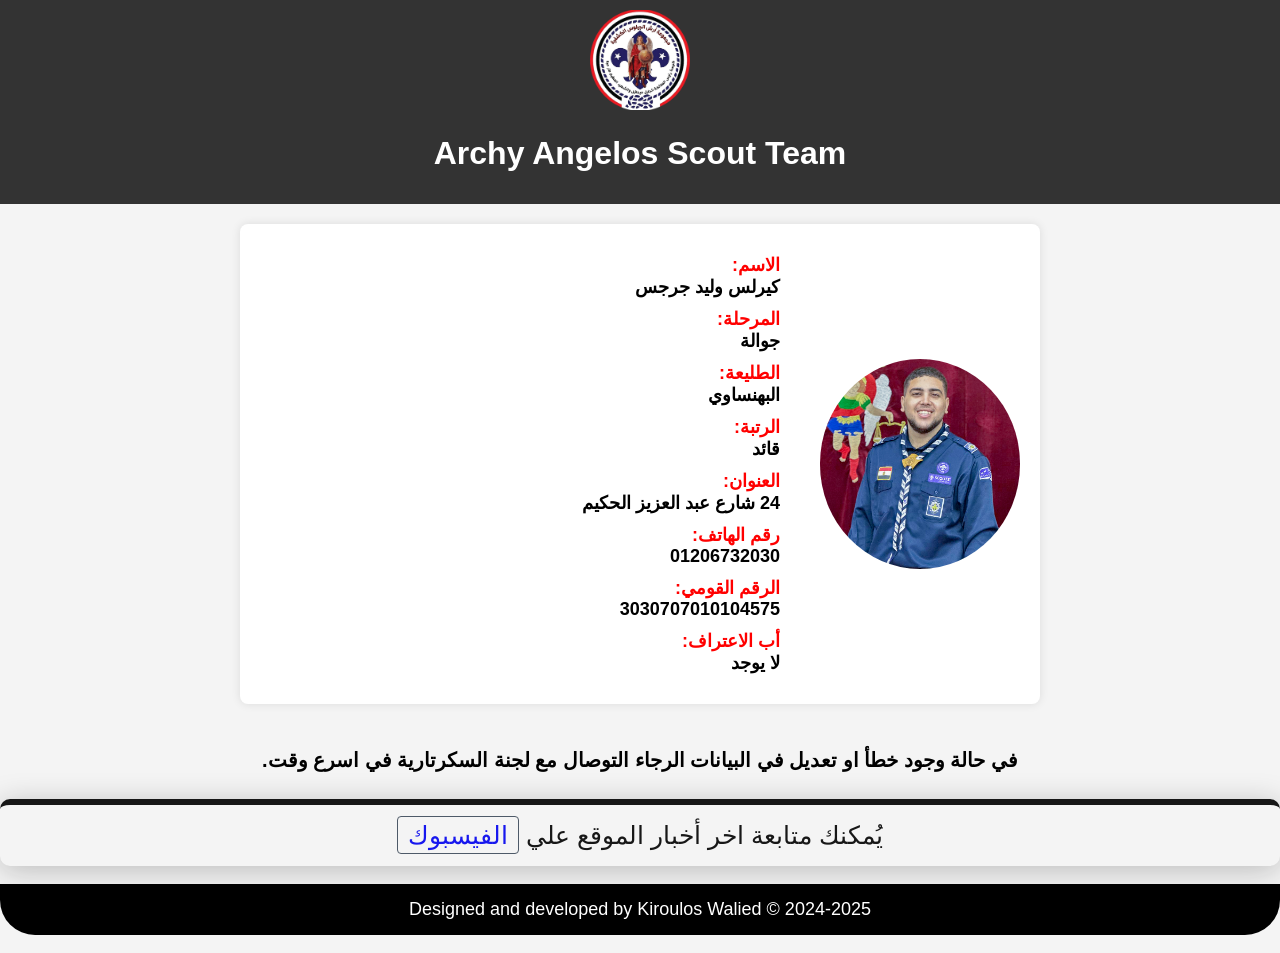
==== index.html @ 1ac4bb94 "Add files via upload" ====
<!DOCTYPE html>
<html lang="ar">
<head>
    <meta charset="UTF-8">
    <meta name="viewport" content="width=device-width, initial-scale=1.0">
    <title> ملف شخصي لـ</title>
    <link rel="stylesheet" href="styles.css">
    <link rel="website icon" type="icon" href="logo-ch2-min.png">
</head>
<body>
    <div class="header">
        <img src="logo-ch2-min.png" alt="team logo" >
        <h1>Archy Angelos Scout Team</h1>
    </div>
    <div class="profile-container">
        <div class="profile-photo">
            <img src="kiroulos-walied.jpg" alt="الصورة الشخصية">
        </div>
        <div class="profile-details">
            <p><strong>الاسم:</strong> كيرلس وليد جرجس</p>
            <p><strong>المرحلة:</strong> جوالة</p>
            <p><strong>الطليعة:</strong> البهنساوي</p>
            <p><strong>الرتبة:</strong> قائد</p>
            <p><strong>العنوان:</strong> 24 شارع عبد العزيز الحكيم </p>
            <p><strong>رقم الهاتف:</strong>01206732030</p>
            <p><strong>الرقم القومي:</strong>3030707010104575</p>
            <p><strong>أب الاعتراف:</strong>لا يوجد</p>
        </div>
    </div>
    <br>
    <h2>في حالة وجود خطأ او تعديل  في البيانات الرجاء التوصال مع لجنة السكرتارية في اسرع وقت.</h2>
    <footer>
        <p class="follow">
                يُمكنك متابعة اخر أخبار الموقع علي
        
          <a href="https://www.facebook.com/groups/1890959727697369">
               الفيسبوك
             </a>
              </p>
              <p class="design">Designed and developed by Kiroulos Walied © 2024-2025</p>
    </footer>
</body>
</html>
---- styles.css ----
body {
    font-family: Arial, sans-serif;
    background-color: #f4f4f4;
    margin: 0;
    padding: 0;
    display: flex;
    flex-direction: column;
    align-items: center;
    min-height: 100vh;
    direction: rtl;
}
.header img{
    width: 100px;
    height: 100px;
    object-fit: cover;
    

}
   h1{
    text-align: center;
    font: 30px
    ;
   }

.header {
    text-align: center;
    background-color: #333;
    color: white;
    width: 100%;
    padding: 10px 0;
}

.profile-container {
    display: flex;
    background-color: #fff;
    box-shadow: 0 0 10px rgba(0, 0, 0, 0.1);
    border-radius: 8px;
    overflow: hidden;
    max-width: 800px;
    width: 100%;
    margin-top: 20px;
    flex-wrap: wrap;
}

.profile-photo {
    flex: 0 0 200px;
    display: flex;
    justify-content: center;
    align-items: center;
    padding: 20px;
}

.profile-photo img {
    width: 100%;
    height: auto;
    border-radius: 50%;
}

.profile-details {
    padding: 20px;
    flex-grow: 1;
}

.profile-details p {
    margin: 10px 0;
    font-size: 18px;
    font-weight: bold;
}

.profile-details strong {
    display: block;
    width: 150px;
    color: red;
}

@media (max-width: 768px) {
    .profile-container {
        flex-direction: column;
        align-items: center;
    }

    .profile-photo {
        width: 100%;
        padding: 10px;
    }

    .profile-photo img {
        width: 150px;
        height: 150px;
    }

    .profile-details {
        text-align: center;
        padding: 10px;
    }
}
footer {
    text-align: center;
    width: 100%; 
    margin: 0;
    padding: 0;
    font-size: 25px;
    
  }
  
  .design {
    background-color: #000000;
    color: #fff;
    padding: 15px;
    text-align: center;
  width: auto;
    border-bottom-left-radius: 35px;
    border-bottom-right-radius: 35px;
    font-size: 18px;
  }
  
  .follow {
    box-shadow: 0 5px 30px 0 rgb(0 0 0 / 25%);
    border-radius: 10px;
    padding: 16px 0;
    text-align: center;
    margin: 0 auto 10px;
    border-top: 6px solid #000000;
  width: fit-content;
    opacity: 0.9;
    width: 100%;
  }
  
  .follow a {
    border: 1px solid #3d4a59;
    border-radius: 4px;
    padding: 4px 10px;
    text-decoration: none;
    font-size: p;
  }
  
  .follow a:hover {
    padding: 5px 12px;
    background-color: rgb(16, 73, 243);
    color: #fff;
  }
  h2{
    text-align: center;
    padding: 10px;
    font-size: 20px;
  }
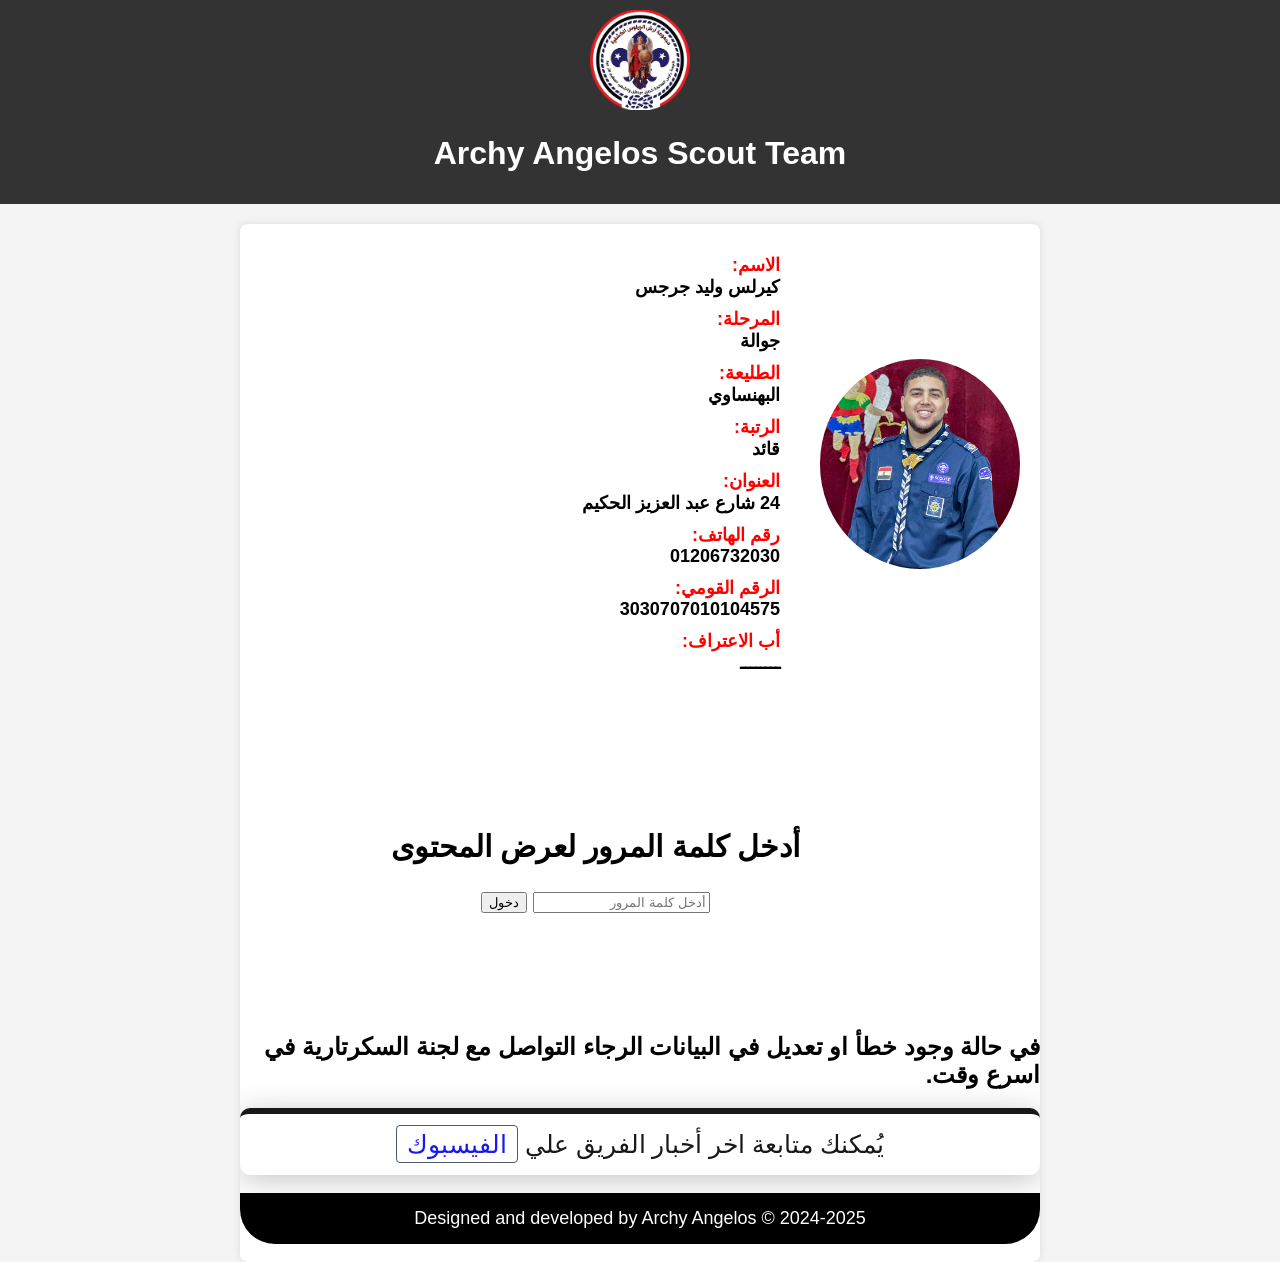
==== commit b57f2f4c: "Add files via upload" ====
--- a/index.html
+++ b/index.html
@@ -3,9 +3,10 @@
 <head>
     <meta charset="UTF-8">
     <meta name="viewport" content="width=device-width, initial-scale=1.0">
-    <title> ملف شخصي لـ</title>
+    <title>kiroulos-walied ملف شخصي لـ</title>
     <link rel="stylesheet" href="styles.css">
     <link rel="website icon" type="icon" href="logo-ch2-min.png">
+    <script src="script.js"></script>
 </head>
 <body>
     <div class="header">
@@ -24,20 +25,37 @@
             <p><strong>العنوان:</strong> 24 شارع عبد العزيز الحكيم </p>
             <p><strong>رقم الهاتف:</strong>01206732030</p>
             <p><strong>الرقم القومي:</strong>3030707010104575</p>
-            <p><strong>أب الاعتراف:</strong>لا يوجد</p>
+            <p><strong>أب الاعتراف:</strong>ــــــــ</p>
         </div>
+
+        <section>
+            <h2>أدخل كلمة المرور لعرض المحتوى</h2>
+            <input type="password" id="passwordInput" placeholder="أدخل كلمة المرور">
+            <button onclick="checkPassword()">دخول</button>
+        </section>
+ 
+        <div class="praivte-data" id="praivte-data">
+            <h3>محتوى خاص:</h3>
+            <!-- <p><strong>الاسم:</strong> كيرلس وليد جرجس</p>
+            <p><strong>المرحلة:</strong> جوالة</p>
+            <p><strong>الطليعة:</strong> البهنساوي</p>
+            <p><strong>الرتبة:</strong> قائد</p>
+            <p><strong>العنوان:</strong> 24 شارع عبد العزيز الحكيم </p>
+            <p><strong>رقم الهاتف:</strong>01206732030</p>
+            <p><strong>الرقم القومي:</strong>3030707010104575</p>
+            <p><strong>أب الاعتراف:</strong>لا يوجد</p> -->
     </div>
     <br>
-    <h2>في حالة وجود خطأ او تعديل  في البيانات الرجاء التوصال مع لجنة السكرتارية في اسرع وقت.</h2>
+    <h2>في حالة وجود خطأ او تعديل  في البيانات الرجاء التواصل مع لجنة السكرتارية في اسرع وقت.</h2>
     <footer>
         <p class="follow">
-                يُمكنك متابعة اخر أخبار الموقع علي
+                يُمكنك متابعة اخر أخبار الفريق علي
         
           <a href="https://www.facebook.com/groups/1890959727697369">
                الفيسبوك
              </a>
               </p>
-              <p class="design">Designed and developed by Kiroulos Walied © 2024-2025</p>
+              <p class="design">Designed and developed by Archy Angelos © 2024-2025</p>
     </footer>
 </body>
 </html>
--- a/styles.css
+++ b/styles.css
@@ -96,6 +96,18 @@
         padding: 10px;
     }
 }
+.praivte-data {
+  display: none; /* يكون المحتوى مخفياً افتراضياً */
+  text-align: center;
+  font-size: 30px;
+  
+}
+.praivte-data h3{
+  text-align: center;
+  font-weight: 550;
+  
+
+}
 footer {
     text-align: center;
     width: 100%; 
@@ -141,8 +153,10 @@
     background-color: rgb(16, 73, 243);
     color: #fff;
   }
-  h2{
+  section{
     text-align: center;
-    padding: 10px;
+    padding: 100px;
+    padding-right: 30%;
     font-size: 20px;
+    
   }
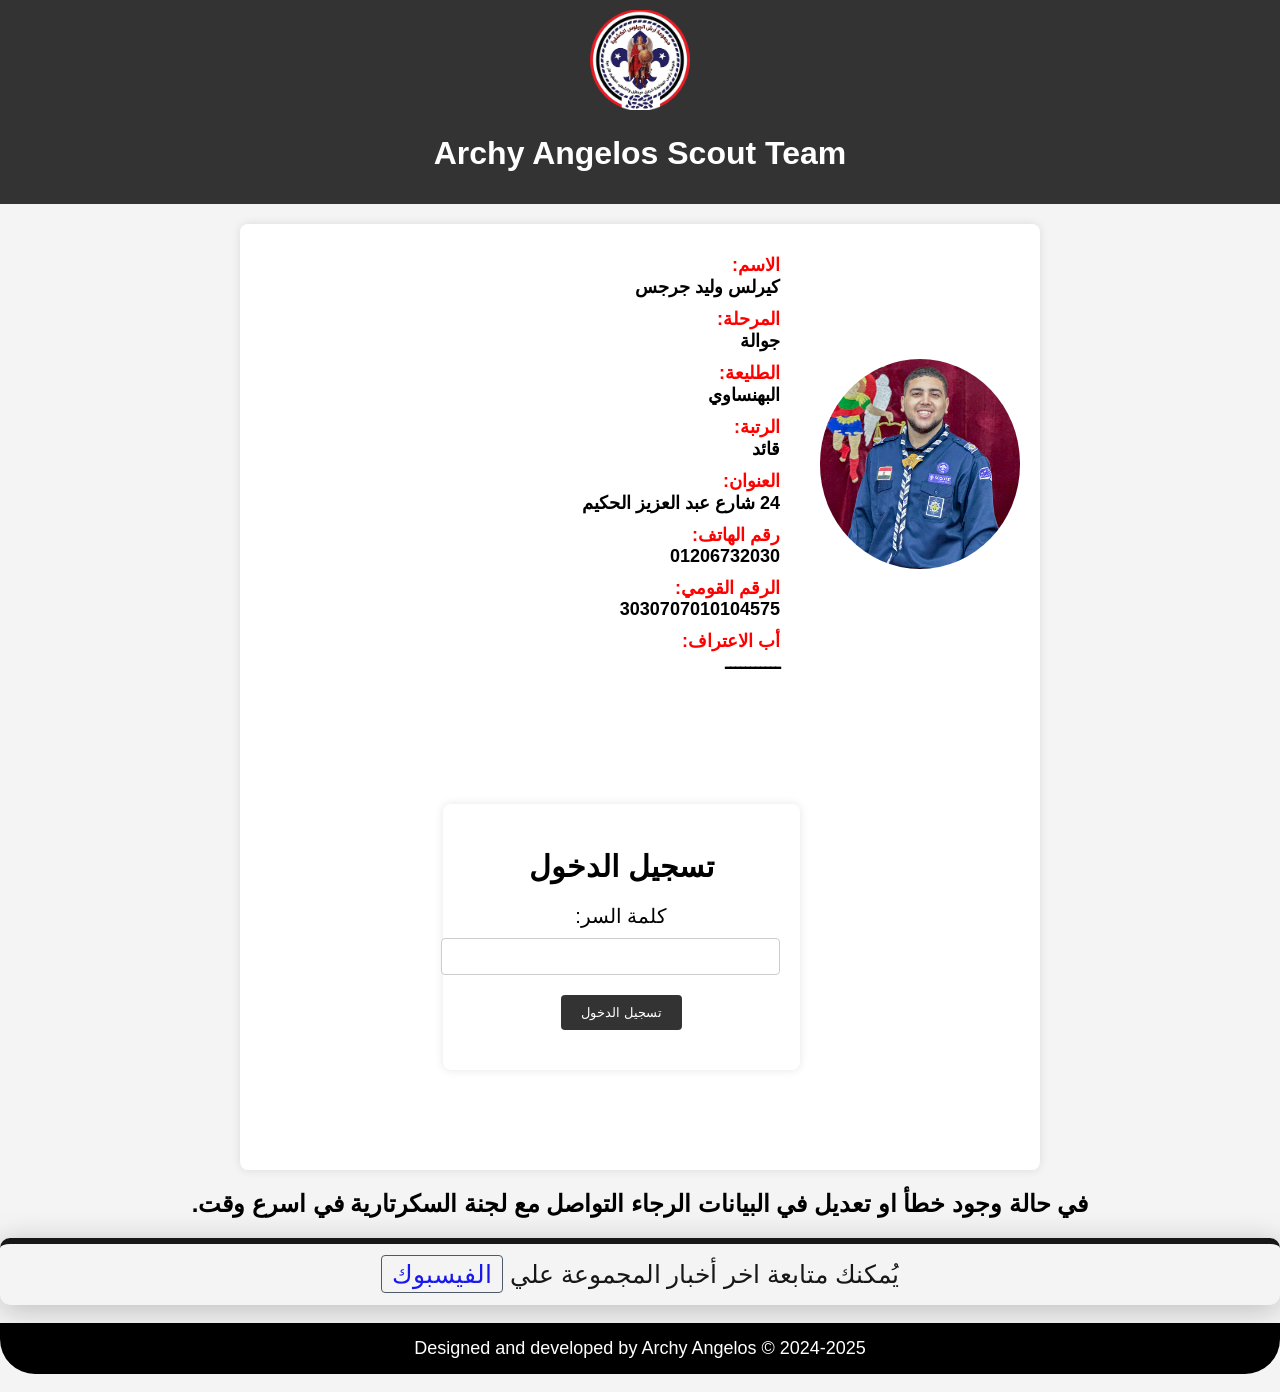
==== commit dbde5344: "Add files via upload" ====
--- a/index.html
+++ b/index.html
@@ -3,10 +3,10 @@
 <head>
     <meta charset="UTF-8">
     <meta name="viewport" content="width=device-width, initial-scale=1.0">
-    <title>kiroulos-walied ملف شخصي لـ</title>
+    <title>Kiroulos-Walied ملف شخصي لـ</title>
     <link rel="stylesheet" href="styles.css">
+    <script defer src="script.js"></script>
     <link rel="website icon" type="icon" href="logo-ch2-min.png">
-    <script src="script.js"></script>
 </head>
 <body>
     <div class="header">
@@ -25,37 +25,34 @@
             <p><strong>العنوان:</strong> 24 شارع عبد العزيز الحكيم </p>
             <p><strong>رقم الهاتف:</strong>01206732030</p>
             <p><strong>الرقم القومي:</strong>3030707010104575</p>
-            <p><strong>أب الاعتراف:</strong>ــــــــ</p>
+            <p><strong>أب الاعتراف:</strong>ـــــــــــ</p>
         </div>
+        <section>
+            <div class="login-container">
+                <h2>تسجيل الدخول</h2>
+                <form id="login-form">
+                    <label for="password">كلمة السر:</label>
+                    <input type="password" id="password" name="password" required>
+                    <button type="submit">تسجيل الدخول</button>
+                </form>
+                <p id="error-message" class="error"></p>
+        </section>
+        </div>
+</div>
+<h2>في حالة وجود خطأ او تعديل  في البيانات الرجاء التواصل مع لجنة السكرتارية في اسرع وقت.</h2>
+<footer>
+    <p class="follow">
+            يُمكنك متابعة اخر أخبار المجموعة علي
+    
+      <a href="https://www.facebook.com/groups/1890959727697369">
+           الفيسبوك
+         </a>
+          </p>
+          <p class="design">Designed and developed by Archy Angelos © 2024-2025</p>
+</footer>
 
-        <section>
-            <h2>أدخل كلمة المرور لعرض المحتوى</h2>
-            <input type="password" id="passwordInput" placeholder="أدخل كلمة المرور">
-            <button onclick="checkPassword()">دخول</button>
-        </section>
- 
-        <div class="praivte-data" id="praivte-data">
-            <h3>محتوى خاص:</h3>
-            <!-- <p><strong>الاسم:</strong> كيرلس وليد جرجس</p>
-            <p><strong>المرحلة:</strong> جوالة</p>
-            <p><strong>الطليعة:</strong> البهنساوي</p>
-            <p><strong>الرتبة:</strong> قائد</p>
-            <p><strong>العنوان:</strong> 24 شارع عبد العزيز الحكيم </p>
-            <p><strong>رقم الهاتف:</strong>01206732030</p>
-            <p><strong>الرقم القومي:</strong>3030707010104575</p>
-            <p><strong>أب الاعتراف:</strong>لا يوجد</p> -->
-    </div>
-    <br>
-    <h2>في حالة وجود خطأ او تعديل  في البيانات الرجاء التواصل مع لجنة السكرتارية في اسرع وقت.</h2>
-    <footer>
-        <p class="follow">
-                يُمكنك متابعة اخر أخبار الفريق علي
-        
-          <a href="https://www.facebook.com/groups/1890959727697369">
-               الفيسبوك
-             </a>
-              </p>
-              <p class="design">Designed and developed by Archy Angelos © 2024-2025</p>
-    </footer>
+   
+
+
 </body>
 </html>
--- a/styles.css
+++ b/styles.css
@@ -1,4 +1,3 @@
-
 
 body {
     font-family: Arial, sans-serif;
@@ -159,4 +158,53 @@
     padding-right: 30%;
     font-size: 20px;
     
-  }+  }
+  section{
+    text-align: center;
+    padding: 100px;
+    padding-right: 30%;
+    font-size: 20px;
+
+  }
+.login-container {
+    background-color: #fff;
+    padding: 20px;
+    box-shadow: 0 0 10px rgba(0, 0, 0, 0.1);
+    border-radius: 8px;
+    text-align: center;
+}
+
+.login-container h2 {
+    margin-bottom: 20px;
+}
+
+.login-container label {
+    display: block;
+    margin-bottom: 10px;
+}
+
+.login-container input {
+    width: 100%;
+    padding: 10px;
+    margin-bottom: 20px;
+    border: 1px solid #ccc;
+    border-radius: 4px;
+}
+
+.login-container button {
+    padding: 10px 20px;
+    background-color: #333;
+    color: white;
+    border: none;
+    border-radius: 4px;
+    cursor: pointer;
+}
+
+.login-container button:hover {
+    background-color: #555;
+}
+
+.error {
+    color: red;
+    margin-top: 10px;
+}
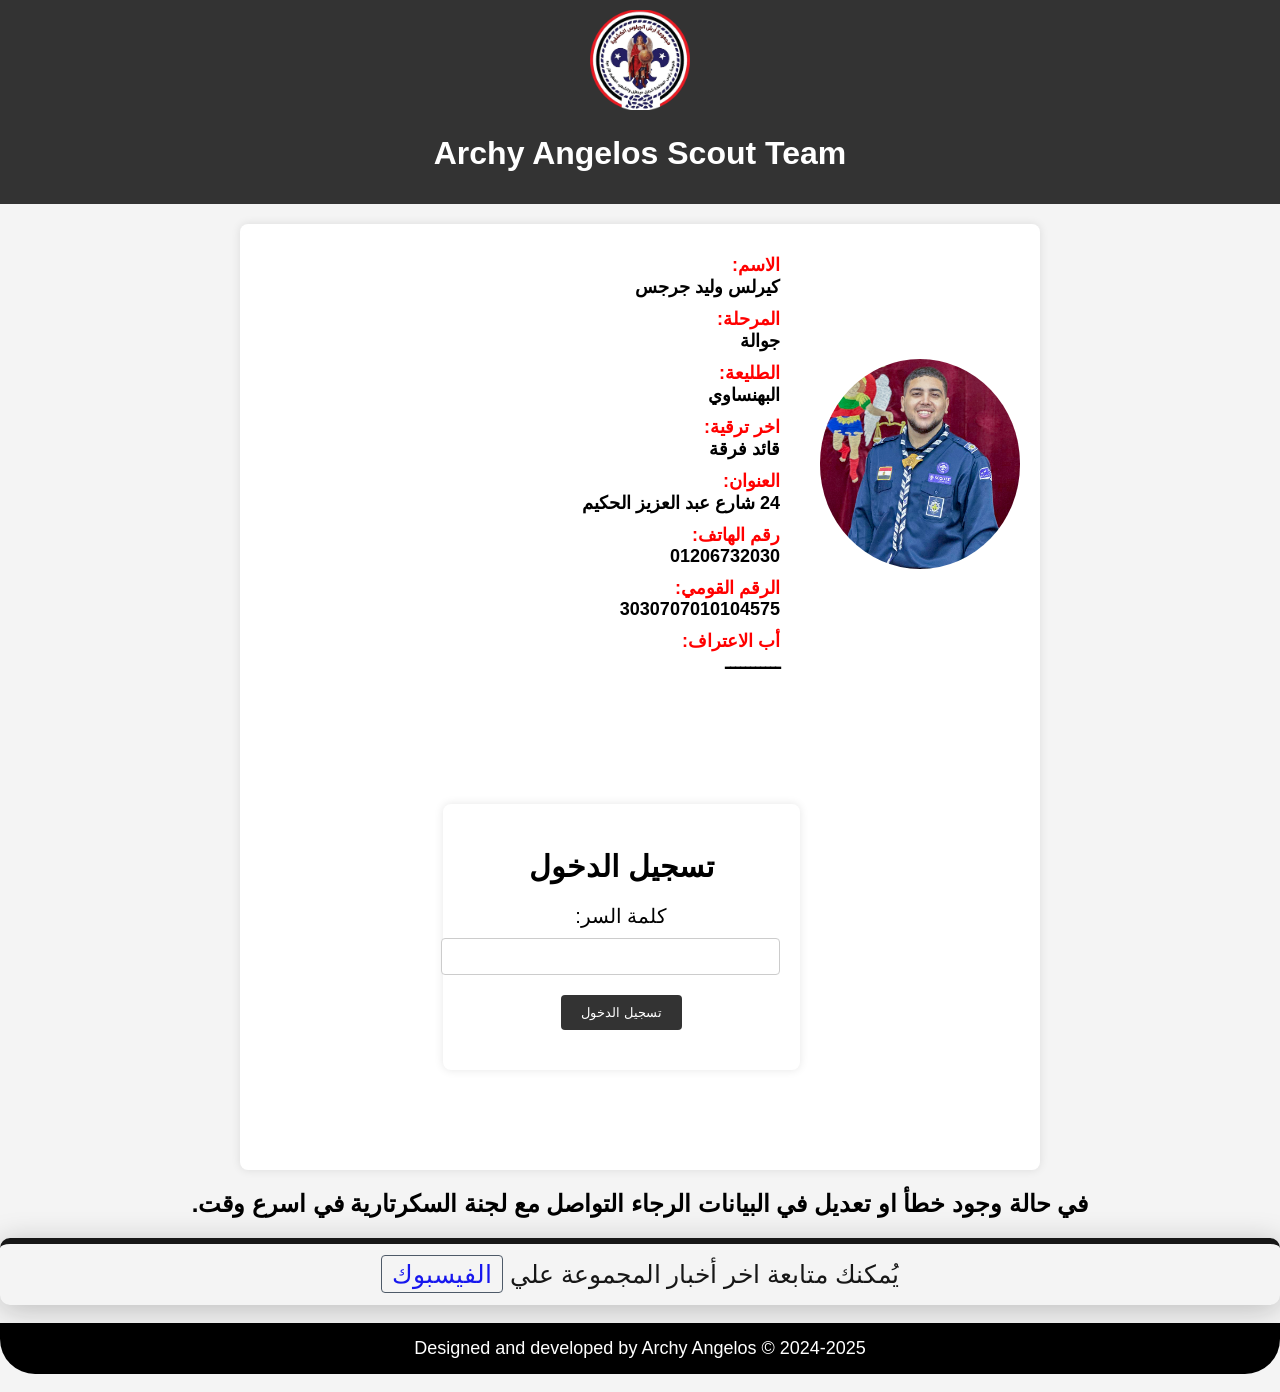
==== commit 78caa2de: "Update index.html" ====
--- a/index.html
+++ b/index.html
@@ -21,7 +21,7 @@
             <p><strong>الاسم:</strong> كيرلس وليد جرجس</p>
             <p><strong>المرحلة:</strong> جوالة</p>
             <p><strong>الطليعة:</strong> البهنساوي</p>
-            <p><strong>الرتبة:</strong> قائد</p>
+            <p><strong>اخر ترقية:</strong> قائد فرقة</p>
             <p><strong>العنوان:</strong> 24 شارع عبد العزيز الحكيم </p>
             <p><strong>رقم الهاتف:</strong>01206732030</p>
             <p><strong>الرقم القومي:</strong>3030707010104575</p>
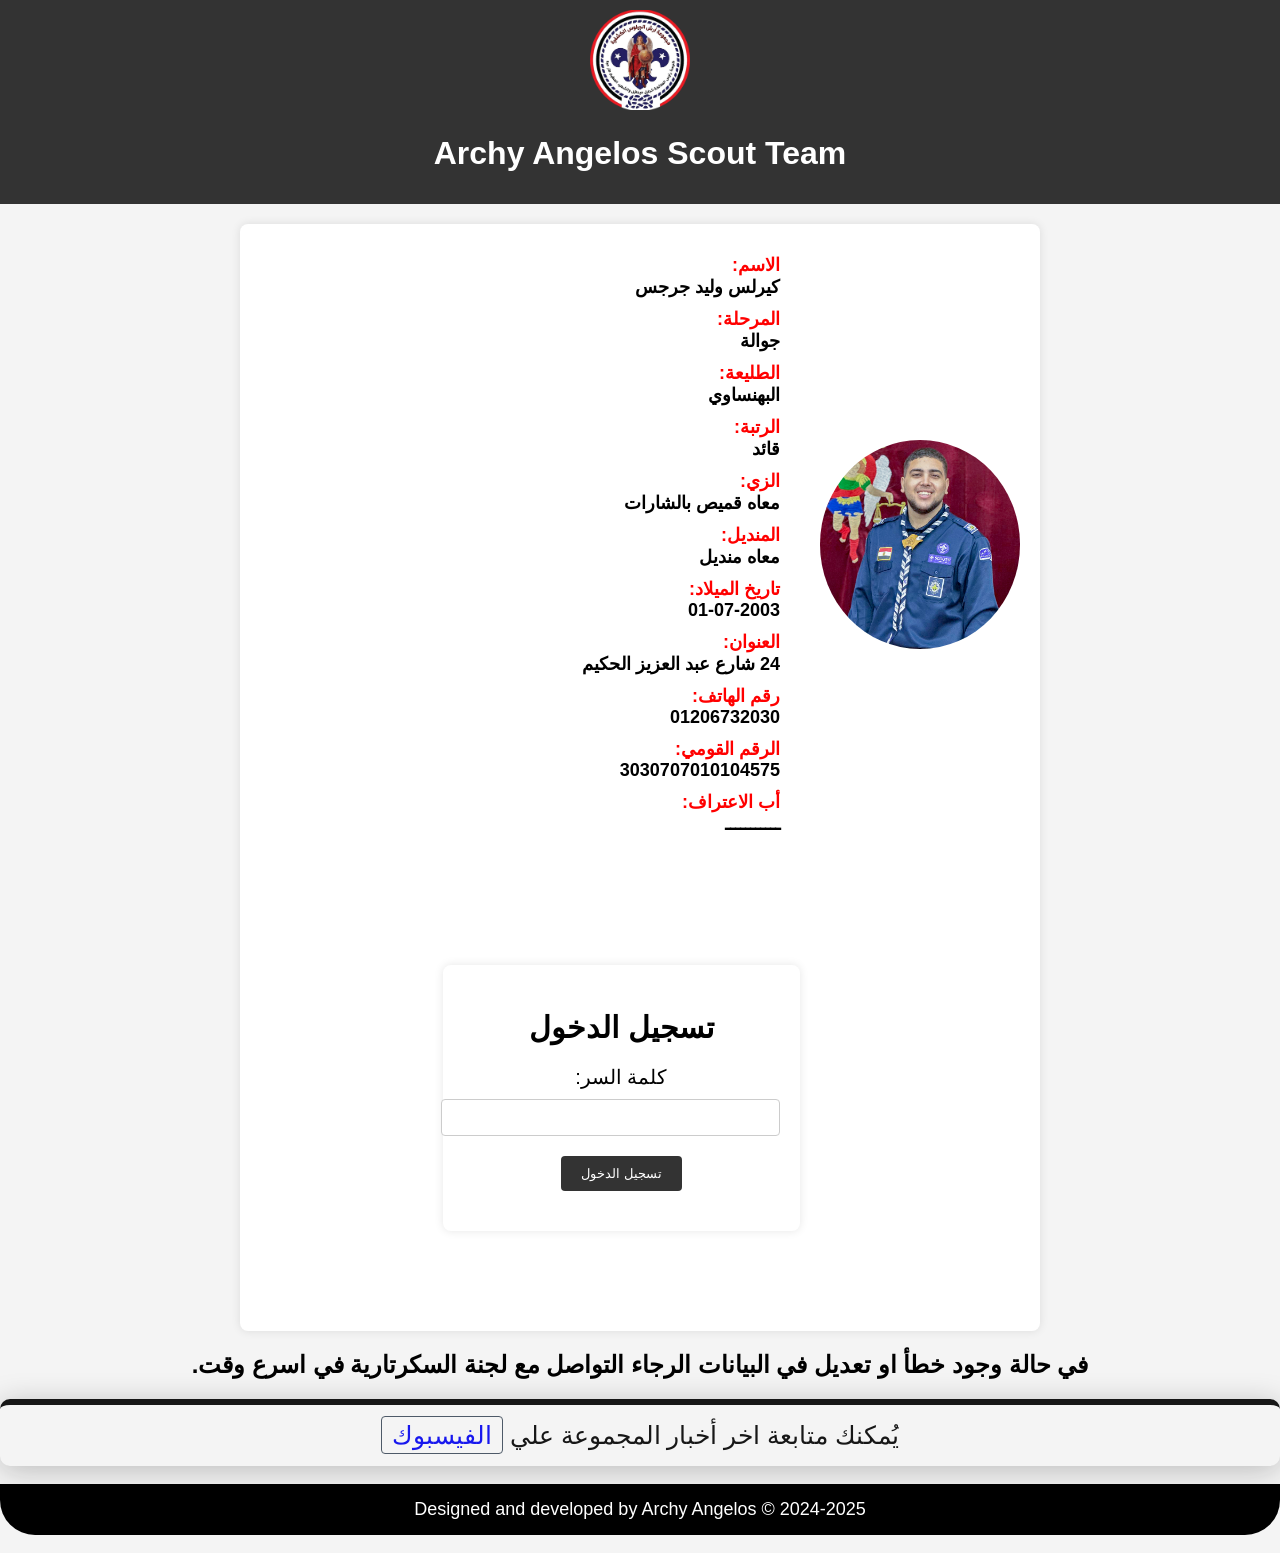
==== commit 5cf1c730: "Add files via upload" ====
--- a/index.html
+++ b/index.html
@@ -21,7 +21,10 @@
             <p><strong>الاسم:</strong> كيرلس وليد جرجس</p>
             <p><strong>المرحلة:</strong> جوالة</p>
             <p><strong>الطليعة:</strong> البهنساوي</p>
-            <p><strong>اخر ترقية:</strong> قائد فرقة</p>
+            <p><strong>الرتبة:</strong> قائد</p>
+            <p><strong>الزي:</strong> معاه قميص بالشارات</p>
+            <p><strong>المنديل:</strong>معاه منديل</p>
+            <p><strong>تاريخ الميلاد:</strong>01-07-2003</p>
             <p><strong>العنوان:</strong> 24 شارع عبد العزيز الحكيم </p>
             <p><strong>رقم الهاتف:</strong>01206732030</p>
             <p><strong>الرقم القومي:</strong>3030707010104575</p>
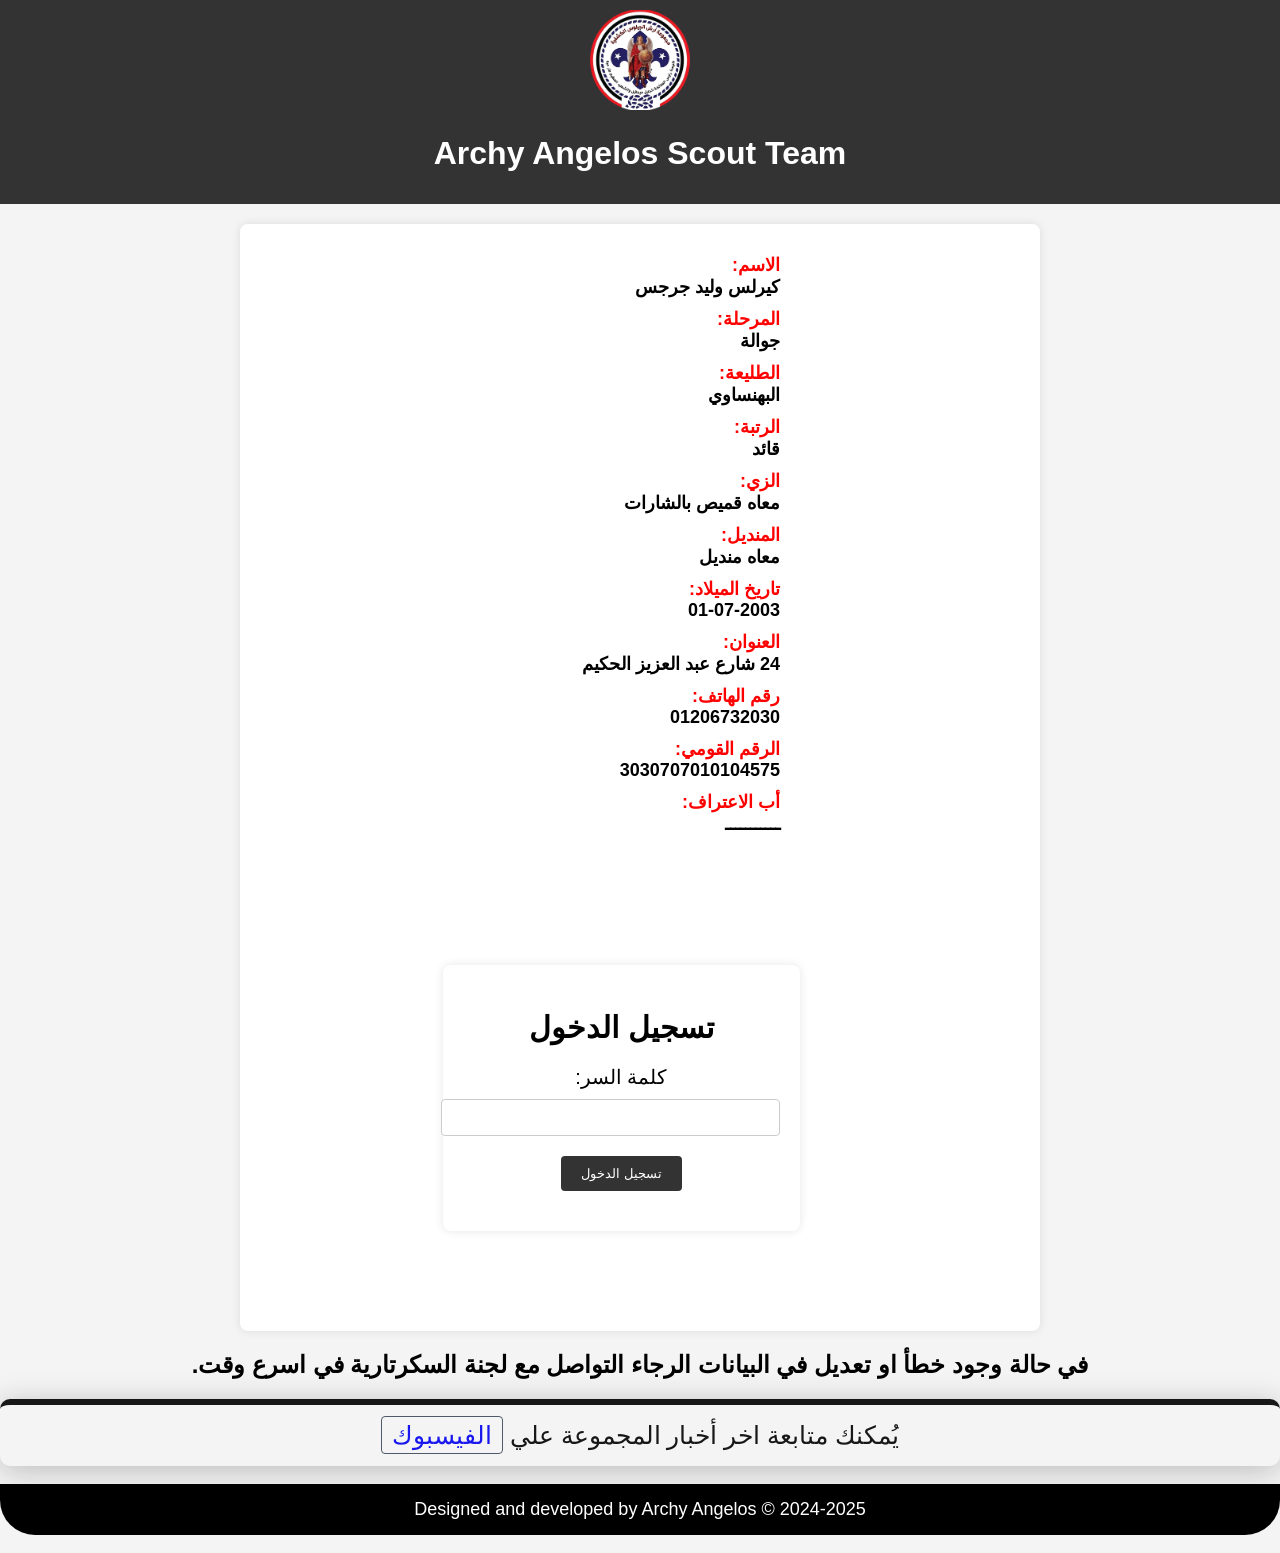
==== commit fbb86af4: "index.html" ====
--- a/index.html
+++ b/index.html
@@ -15,7 +15,7 @@
     </div>
     <div class="profile-container">
         <div class="profile-photo">
-            <img src="kiroulos-walied.jpg" alt="الصورة الشخصية">
+<!--             <img src="kiroulos-walied.jpg" alt="الصورة الشخصية">  -->
         </div>
         <div class="profile-details">
             <p><strong>الاسم:</strong> كيرلس وليد جرجس</p>
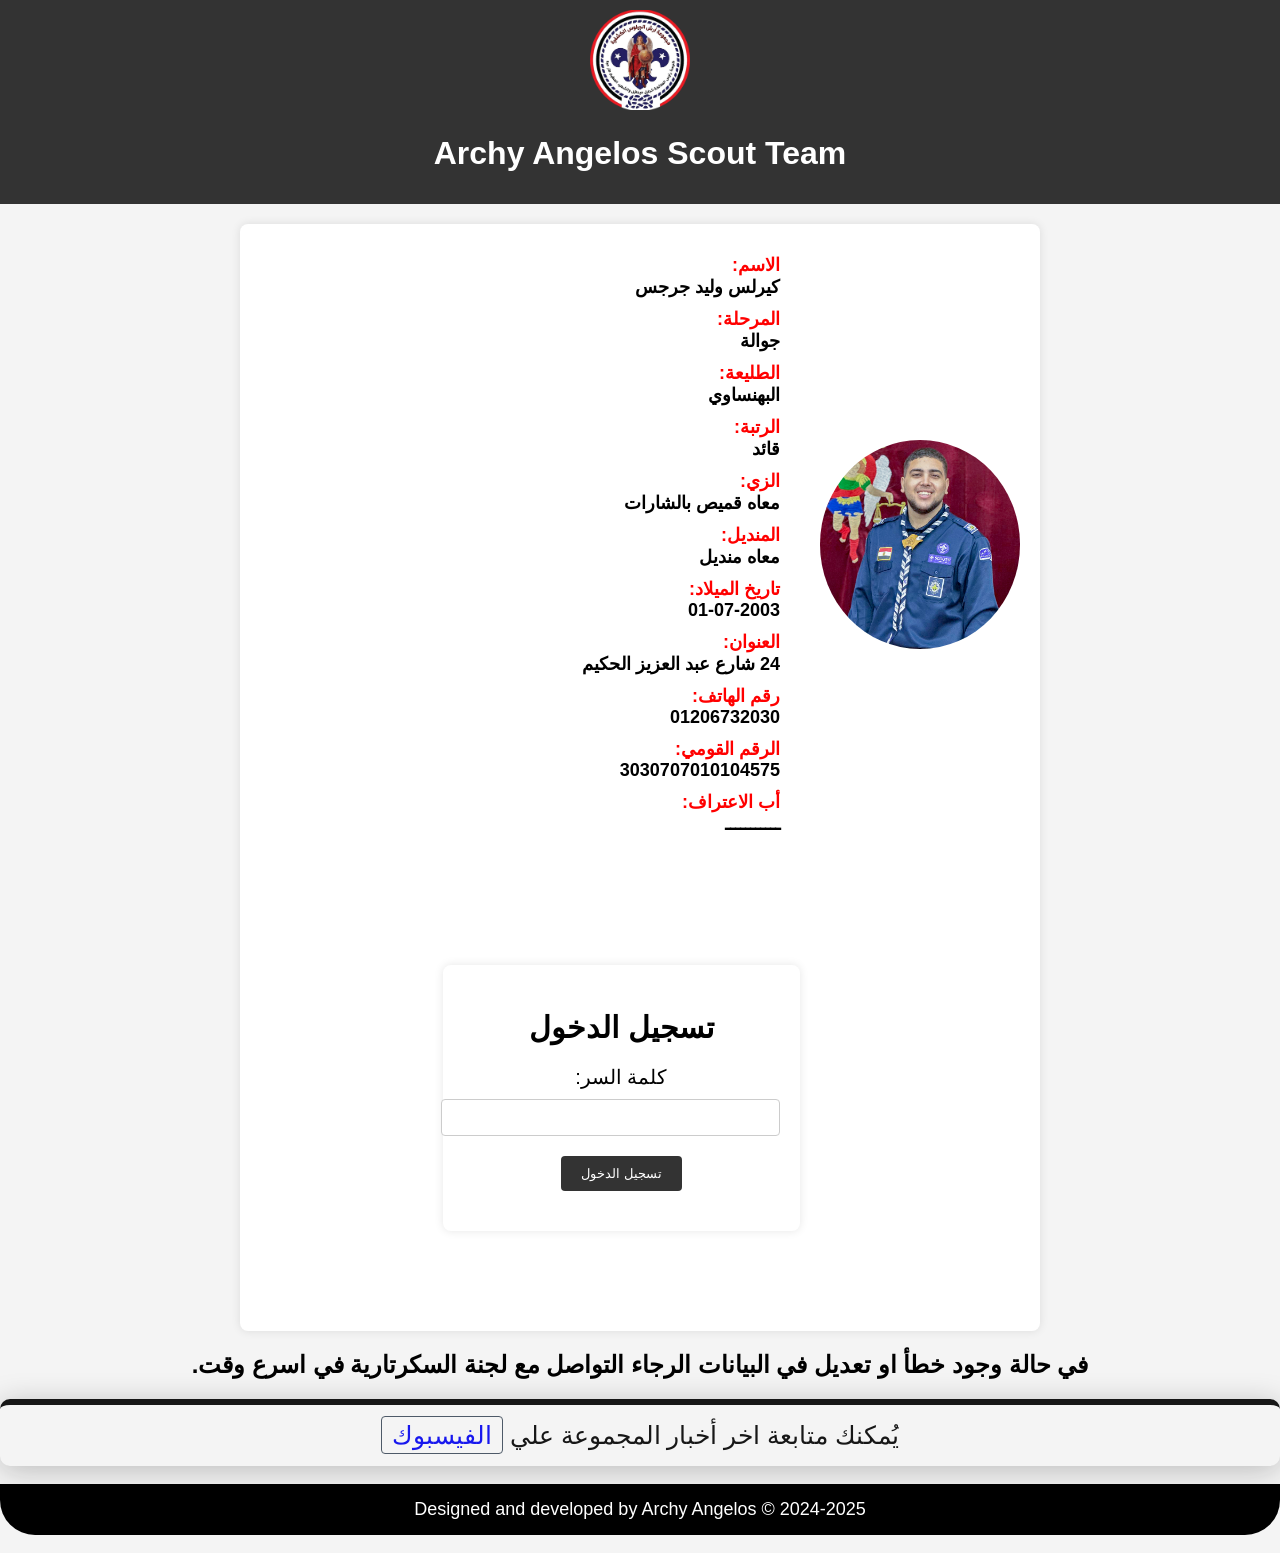
==== commit 42298347: "index.html" ====
--- a/index.html
+++ b/index.html
@@ -15,7 +15,7 @@
     </div>
     <div class="profile-container">
         <div class="profile-photo">
-<!--             <img src="kiroulos-walied.jpg" alt="الصورة الشخصية">  -->
+            <img src="kiroulos-walied.jpg" alt="الصورة الشخصية"> 
         </div>
         <div class="profile-details">
             <p><strong>الاسم:</strong> كيرلس وليد جرجس</p>
